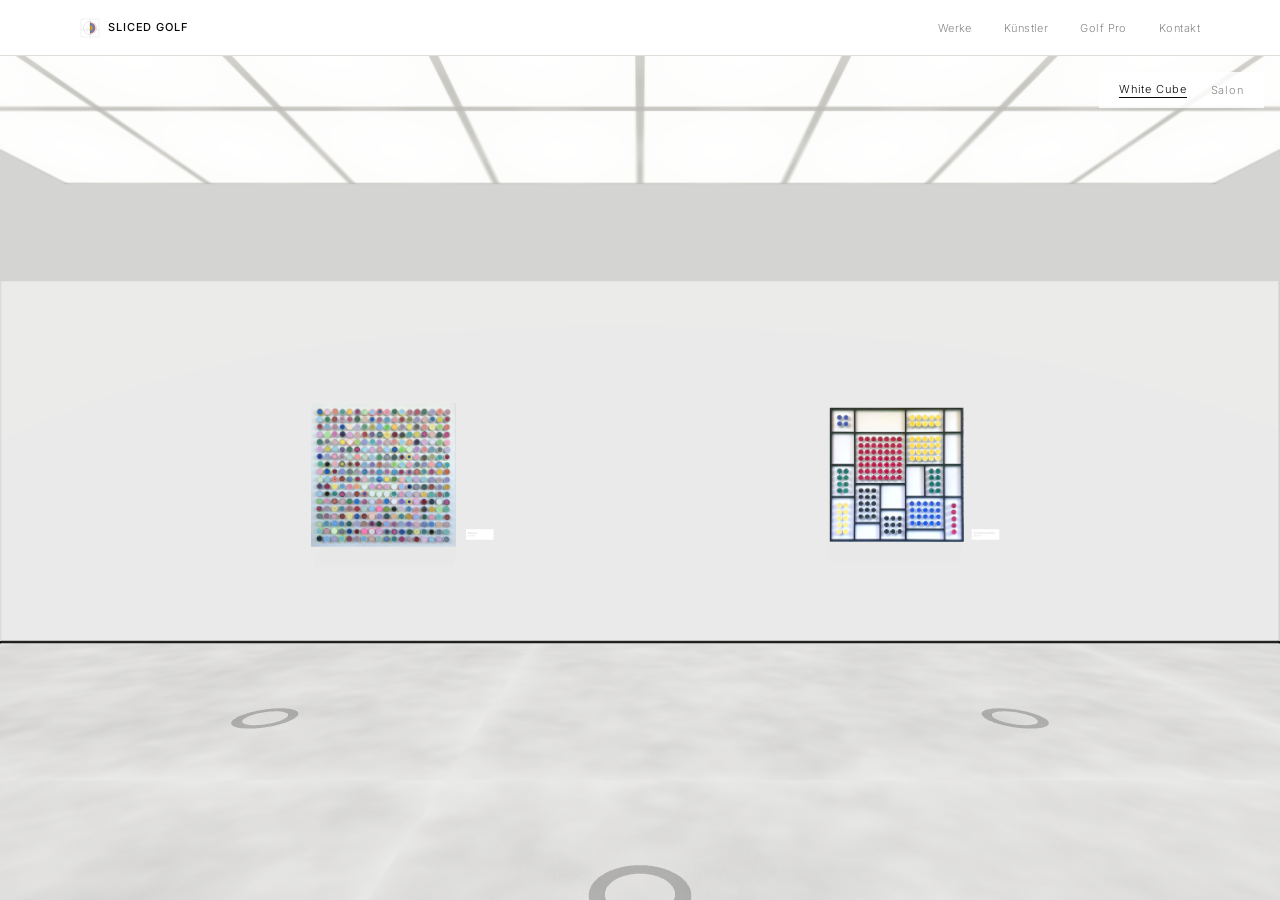
==== galerie-3d/index.html @ e8e05ad5 "Add virtuelle 3D-Galerie mit zwei Umgebungen Street-View-Navigation (Ziehen zum Umsehen, Bodenpunkte" ====
<!DOCTYPE html>
<html lang="de">
<head>
  <meta charset="UTF-8">
  <meta name="viewport" content="width=device-width, initial-scale=1.0">
  <title>3D-Galerie — Sliced Golf</title>
  <meta name="description" content="Die virtuelle Galerie von Sliced Golf. Bewegen Sie sich durch den Raum und betrachten Sie die Werke von Ralf Lehmann — wie in einer Ausstellung.">
  <meta property="og:title" content="3D-Galerie — Sliced Golf">
  <meta property="og:description" content="Die virtuelle Galerie von Sliced Golf. Bewegen Sie sich durch den Raum und betrachten Sie die Werke von Ralf Lehmann — wie in einer Ausstellung.">
  <meta property="og:image" content="https://slicedgolf.ch/og-image.jpg">
  <meta property="og:type" content="website">
  <meta property="og:url" content="https://slicedgolf.ch/galerie-3d/">
  <link rel="canonical" href="https://slicedgolf.ch/galerie-3d/">
  <link rel="icon" type="image/svg+xml" href="/favicon.svg">
  <link rel="preconnect" href="https://fonts.googleapis.com">
  <link rel="preconnect" href="https://fonts.gstatic.com" crossorigin>
  <link href="https://fonts.googleapis.com/css2?family=Cormorant+Garamond:ital,wght@0,300;0,400;1,300;1,400&family=Inter:wght@300;400;500&display=swap" rel="stylesheet">
  <link rel="stylesheet" href="/css/style.css">
  <script src="/js/main.js" defer></script>
</head>
<body>
  <header class="site-header">
    <nav class="site-nav">
      <a href="/" class="nav-logo" aria-label="Sliced Golf — Startseite">
        <svg xmlns="http://www.w3.org/2000/svg" viewBox="0 0 320 320" aria-hidden="true" focusable="false">
        <defs>
          <clipPath id="sg-clip"><path d="M160,56c-57.4,0-104,46.6-104,104s46.6,104,104,104V56Z"/></clipPath>
        </defs>
        <circle fill="#d0686f" cx="160" cy="160" r="88.1"/>
        <circle fill="#687ebc" cx="160" cy="160" r="76"/>
        <rect fill="none" stroke="#030402" stroke-miterlimit="10" x="16" y="16" width="288" height="288" rx="6" ry="6"/>
        <circle fill="#cb9e23" cx="160" cy="160" r="44.8"/>
        <circle fill="none" stroke="#030402" stroke-miterlimit="10" cx="160" cy="160" r="104"/>
        <line fill="none" stroke="#030402" stroke-miterlimit="10" x1="160" y1="56" x2="160" y2="264"/>
        <path fill="none" stroke="#030402" stroke-miterlimit="10" d="M160,56c57.4,0,104,46.6,104,104s-46.6,104-104,104"/>
        <g>
          <path fill="#fff" d="M160,56c-57.4,0-104,46.6-104,104s46.6,104,104,104V56Z"/>
          <g clip-path="url(#sg-clip)">
            <rect fill="#fff" stroke="#030402" stroke-miterlimit="10" x="128" y="108" width="10" height="10" rx="5"/>
            <rect fill="#fff" stroke="#030402" stroke-miterlimit="10" x="144" y="120" width="10" height="10" rx="5"/>
            <rect fill="#fff" stroke="#030402" stroke-miterlimit="10" x="112" y="132" width="10" height="10" rx="5"/>
            <rect fill="#fff" stroke="#030402" stroke-miterlimit="10" x="100" y="168" width="10" height="10" rx="5"/>
            <rect fill="#fff" stroke="#030402" stroke-miterlimit="10" x="124" y="168" width="10" height="10" rx="5"/>
            <rect fill="#fff" stroke="#030402" stroke-miterlimit="10" x="144" y="160" width="10" height="10" rx="5"/>
            <rect fill="#fff" stroke="#030402" stroke-miterlimit="10" x="116" y="204" width="10" height="10" rx="5"/>
            <rect fill="#fff" stroke="#030402" stroke-miterlimit="10" x="140" y="196" width="10" height="10" rx="5"/>
            <rect fill="#fff" stroke="#030402" stroke-miterlimit="10" x="104" y="188" width="10" height="10" rx="5"/>
          </g>
          <path fill="none" stroke="#030402" stroke-miterlimit="10" d="M160,56c-57.4,0-104,46.6-104,104s46.6,104,104,104V56Z"/>
        </g>
        <line fill="none" stroke="#030402" stroke-miterlimit="10" x1="16" y1="188" x2="304" y2="188"/>
        <line fill="none" stroke="#030402" stroke-miterlimit="10" x1="160" y1="16" x2="160" y2="304"/>
      </svg>
        <span class="nav-wordmark">SLICED GOLF</span>
      </a>
      <ul class="nav-links">
        <li><a href="/werke/">Werke</a></li>
        <li><a href="/kuenstler/">Künstler</a></li>
        <li><a href="/golf-pro/">Golf Pro</a></li>
        <li><a href="/kontakt/">Kontakt</a></li>
      </ul>
      <button class="nav-burger" aria-label="Navigation öffnen" aria-expanded="false">
        <span></span><span></span>
      </button>
    </nav>
  </header>
  <div class="nav-overlay" aria-hidden="true" role="dialog" aria-label="Navigation">
    <button class="nav-overlay-close" aria-label="Navigation schliessen">✕</button>
    <ul class="nav-overlay-links">
      <li><a href="/werke/">Werke</a></li>
      <li><a href="/kuenstler/">Künstler</a></li>
      <li><a href="/golf-pro/">Golf Pro</a></li>
      <li><a href="/kontakt/">Kontakt</a></li>
    </ul>
  </div>
  <main class="g3d-main">
    <div id="galerie3d" class="g3d-stage" aria-label="Virtuelle 3D-Galerie">
      <noscript>
        <p class="g3d-noscript">Die virtuelle Galerie benötigt JavaScript.
        <a href="/werke/">Zu den Werken</a></p>
      </noscript>
    </div>
    <div id="g3d-loading" class="g3d-loading" aria-hidden="true">
      <span class="section-label">Galerie wird geladen</span>
    </div>
    <p id="g3d-hint" class="g3d-hint">Ziehen zum Umsehen · Punkte auf dem Boden führen durch die Galerie · Werke anklicken</p>
    <div class="g3d-themes" role="group" aria-label="Umgebung wählen">
      <button class="filter-btn is-active" data-theme="white-cube">White Cube</button>
      <button class="filter-btn" data-theme="salon">Salon</button>
    </div>
    <aside id="g3d-info" class="g3d-info" aria-live="polite">
      <button id="g3d-info-close" class="g3d-info-close" aria-label="Schliessen">✕</button>
      <h2 id="g3d-info-title" class="g3d-info-title"></h2>
      <p id="g3d-info-meta" class="g3d-info-meta"></p>
      <a id="g3d-info-link" class="text-link" href="/werke/">
        Werk ansehen <span aria-hidden="true">→</span>
      </a>
    </aside>
  </main>
  <script type="importmap">
  { "imports": { "three": "/js/vendor/three.module.min.js" } }
  </script>
  <script type="module" src="/js/galerie-3d.js"></script>
</body>
</html>
---- css/style.css ----
/* ══════════════════════════════════════════════════════════
   SLICED GOLF — slicedgolf.ch
   Implementiert nach SLICEDGOLF_Claude-Design-Brief_v1.md
   und CI/CD Styleguide v1.1. Interface monochrom — die Kunst
   ist die einzige Farbquelle.
   ══════════════════════════════════════════════════════════ */

:root {
  /* ── Farben ─────────────────────────────────────── */
  --color-depth:       #0A0A0A;
  --color-dark:        #1A1A1A;
  --color-board:       #111111;
  --color-slate:       #333333;
  --color-caption:     #888888;
  --color-label:       #BBBBBB;
  --color-line:        #E0DDD8;
  --color-wall:        #F5F4F2;
  --color-white:       #FFFFFF;

  /* ── Schriften ───────────────────────────────────── */
  --font-identity:     'Cormorant Garamond', Georgia, serif;
  --font-functional:   'Inter', -apple-system, BlinkMacSystemFont,
                       'Helvetica Neue', sans-serif;

  /* ── Typografische Abstufung ─────────────────────── */
  --text-display:      clamp(48px, 6vw, 80px);
  --text-title:        clamp(24px, 3.5vw, 40px);
  --text-artist:       clamp(20px, 2.5vw, 28px);
  --text-label:        10px;
  --text-nav:          11px;
  --text-body:         14px;
  --text-artwork:      clamp(11px, 1.2vw, 13px);
  --text-caption:      10px;

  /* ── Abstände ────────────────────────────────────── */
  --space-micro:       4px;
  --space-xs:          8px;
  --space-sm:          16px;
  --space-md:          24px;
  --space-lg:          32px;
  --space-xl:          48px;
  --space-2xl:         64px;
  --space-3xl:         96px;
  --space-4xl:         128px;

  /* ── Übergänge ───────────────────────────────────── */
  --transition-fast:   150ms ease;
  --transition-mid:    300ms ease;
  --transition-slow:   500ms ease;
  --transition-reveal: 400ms cubic-bezier(0.25, 0.46, 0.45, 0.94);

  /* ── Grid ────────────────────────────────────────── */
  --grid-outer:        80px;
  --grid-outer-tab:    40px;
  --grid-outer-mob:    20px;
  --grid-gutter:       24px;
  --content-max:       1440px;
  --text-max:          680px;
  --statement-max:     480px;
}

/* ── Basis ─────────────────────────────────────────── */

*, *::before, *::after {
  box-sizing: border-box;
  margin: 0;
  padding: 0;
}

html {
  font-size: 16px;
  -webkit-font-smoothing: antialiased;
  -moz-osx-font-smoothing: grayscale;
  text-rendering: optimizeLegibility;
}

body {
  background-color: var(--color-white);
  color: var(--color-depth);
  font-family: var(--font-functional);
  font-weight: 400;
  font-size: var(--text-body);
  line-height: 1.75;
}

img {
  display: block;
  width: 100%;
  height: auto;
  object-fit: cover;
}

a {
  color: inherit;
  text-decoration: none;
}

:focus-visible {
  outline: 1.5px solid var(--color-depth);
  outline-offset: 3px;
}
:focus:not(:focus-visible) {
  outline: none;
}

/* ── B.1 Navigation ────────────────────────────────── */

.site-header {
  position: sticky;
  top: 0;
  z-index: 100;
  background: var(--color-white);
  border-bottom: 0.5px solid var(--color-line);
  height: 56px;
}

.site-nav {
  display: flex;
  align-items: center;
  justify-content: space-between;
  height: 100%;
  max-width: var(--content-max);
  margin: 0 auto;
  padding: 0 var(--grid-outer);
}

.nav-logo {
  display: flex;
  align-items: center;
  gap: var(--space-xs);
}

.nav-logo svg {
  height: 20px;
  width: auto;
}

.nav-wordmark {
  font-family: var(--font-functional);
  font-weight: 500;
  font-size: var(--text-nav);
  letter-spacing: 0.08em;
  color: var(--color-depth);
}

.nav-links {
  display: flex;
  gap: var(--space-lg);
  list-style: none;
}

.nav-links a {
  font-family: var(--font-functional);
  font-weight: 300;
  font-size: var(--text-nav);
  letter-spacing: 0.04em;
  color: var(--color-caption);
  transition: color var(--transition-fast);
  position: relative;
}

.nav-links a:hover {
  color: var(--color-depth);
}

.nav-links a[aria-current="page"] {
  color: var(--color-depth);
}
.nav-links a[aria-current="page"]::after {
  content: '';
  position: absolute;
  bottom: -2px;
  left: 0;
  right: 0;
  height: 1px;
  background: var(--color-depth);
}

.nav-burger {
  display: none;
  flex-direction: column;
  gap: 5px;
  background: none;
  border: none;
  cursor: pointer;
  padding: var(--space-xs);
}
.nav-burger span {
  display: block;
  width: 22px;
  height: 1px;
  background: var(--color-depth);
  transition: transform var(--transition-mid),
              opacity var(--transition-mid);
}

@media (max-width: 767px) {
  .site-nav {
    padding: 0 var(--grid-outer-mob);
    height: 48px;
  }
  .site-header {
    height: 48px;
  }
  .nav-links {
    display: none;
  }
  .nav-burger {
    display: flex;
  }
}

/* Mobile Overlay — Wandweiss, KEIN Schwarz */
.nav-overlay {
  position: fixed;
  inset: 0;
  z-index: 200;
  background: var(--color-wall);
  display: flex;
  flex-direction: column;
  align-items: center;
  justify-content: center;
  opacity: 0;
  pointer-events: none;
  transition: opacity var(--transition-mid);
}
.nav-overlay.is-open {
  opacity: 1;
  pointer-events: all;
}

.nav-overlay-close {
  position: absolute;
  top: var(--space-lg);
  right: var(--grid-outer-mob);
  font-family: var(--font-functional);
  font-weight: 300;
  font-size: 20px;
  color: var(--color-depth);
  background: none;
  border: none;
  cursor: pointer;
  line-height: 1;
}

.nav-overlay-links {
  list-style: none;
  text-align: center;
  display: flex;
  flex-direction: column;
  gap: var(--space-lg);
}

/* Inter, nicht Cormorant Garamond — das Interface flüstert auch hier */
.nav-overlay-links a {
  font-family: var(--font-functional);
  font-weight: 500;
  font-size: 18px;
  letter-spacing: 0.08em;
  text-transform: uppercase;
  color: var(--color-depth);
  transition: color var(--transition-fast);
}
.nav-overlay-links a:hover {
  color: var(--color-caption);
}

/* ── B.2 Footer ────────────────────────────────────── */

.site-footer {
  border-top: 0.5px solid var(--color-line);
  padding: var(--space-3xl) var(--grid-outer) var(--space-xl);
  margin-top: var(--space-4xl);
}

.footer-inner {
  display: grid;
  grid-template-columns: 1fr 1fr 1fr;
  gap: var(--space-lg);
  max-width: var(--content-max);
  margin: 0 auto var(--space-2xl);
}

.footer-logo {
  font-family: var(--font-functional);
  font-weight: 500;
  font-size: 11px;
  letter-spacing: 0.08em;
  color: var(--color-depth);
  display: block;
  margin-bottom: var(--space-xs);
}

.footer-tagline {
  font-family: var(--font-functional);
  font-size: var(--text-caption);
  color: var(--color-caption);
  letter-spacing: 0.06em;
}

.footer-nav {
  display: flex;
  flex-direction: column;
  gap: var(--space-xs);
}

.footer-nav a,
.footer-contact a {
  font-family: var(--font-functional);
  font-weight: 300;
  font-size: 11px;
  letter-spacing: 0.04em;
  color: var(--color-caption);
  transition: color var(--transition-fast);
}

.footer-nav a:hover,
.footer-contact a:hover {
  color: var(--color-depth);
}

.footer-contact {
  display: flex;
  flex-direction: column;
  gap: var(--space-xs);
}

.footer-bottom {
  max-width: var(--content-max);
  margin: 0 auto;
  display: flex;
  justify-content: space-between;
  border-top: 0.5px solid var(--color-line);
  padding-top: var(--space-md);
  font-size: var(--text-caption);
  color: var(--color-label);
  font-family: var(--font-functional);
  font-weight: 300;
}

@media (max-width: 767px) {
  .site-footer {
    padding: var(--space-2xl) var(--grid-outer-mob) var(--space-xl);
  }
  .footer-inner {
    grid-template-columns: 1fr;
    gap: var(--space-xl);
  }
}

/* ── B.3 Ghost Button ──────────────────────────────── */

.btn-ghost {
  display: inline-block;
  padding: 11px 32px;
  border: 1px solid var(--color-depth);
  background: transparent;
  color: var(--color-depth);
  font-family: var(--font-functional);
  font-size: 11px;
  font-weight: 500;
  letter-spacing: 0.08em;
  text-transform: uppercase;
  border-radius: 0;
  cursor: pointer;
  transition: background var(--transition-mid),
              color var(--transition-mid);
}
.btn-ghost:hover {
  background: var(--color-depth);
  color: var(--color-white);
}

.btn-ghost--light {
  border-color: rgba(255,255,255,0.6);
  color: var(--color-white);
}
.btn-ghost--light:hover {
  background: rgba(255,255,255,0.08);
}

/* ── B.4 Abschnitt-Label ───────────────────────────── */

.section-label {
  font-family: var(--font-functional);
  font-weight: 500;
  font-size: var(--text-label);
  letter-spacing: 0.22em;
  text-transform: uppercase;
  color: var(--color-label);
  display: block;
  margin-bottom: var(--space-md);
}

/* ── B.5 Textlink mit Pfeil ────────────────────────── */

.text-link {
  font-family: var(--font-functional);
  font-weight: 400;
  font-size: var(--text-body);
  color: var(--color-depth);
  display: inline-flex;
  align-items: center;
  gap: 6px;
  transition: gap var(--transition-fast),
              color var(--transition-fast);
}
.text-link:hover {
  gap: 10px;
}

.text-link--secondary {
  font-weight: 300;
  color: var(--color-caption);
}
.text-link--secondary:hover {
  color: var(--color-depth);
}

/* ── C.2 Hero ──────────────────────────────────────── */

.hero {
  background: var(--color-white);
  padding: var(--space-3xl) var(--grid-outer);
}

.hero-stage {
  max-width: var(--content-max);
  margin: 0 auto;
  display: flex;
  justify-content: center;
}

.hero-artwork {
  position: relative;
  max-width: min(900px, 100%);
  max-height: 80vh;
  width: 100%;
}

.hero-artwork img {
  width: 100%;
  height: 100%;
  max-height: 80vh;
  object-fit: contain; /* contain — NICHT cover. Das Verhältnis bleibt erhalten. */
  object-position: center;
}

.hero-caption {
  position: absolute;
  bottom: var(--space-md);
  left: var(--space-md);
  display: flex;
  flex-direction: column;
  gap: 4px;
}

.hero-caption-title {
  font-family: var(--font-identity);
  font-style: italic;
  font-weight: 300;
  font-size: 19px;
  color: rgba(255, 255, 255, 0.88);
  line-height: 1.2;
}

.hero-caption-meta {
  font-family: var(--font-functional);
  font-weight: 300;
  font-size: var(--text-caption);
  letter-spacing: 0.14em;
  text-transform: uppercase;
  color: rgba(255, 255, 255, 0.32);
}

@media (max-width: 767px) {
  .hero {
    padding: var(--space-xl) var(--grid-outer-mob);
  }
  .hero-caption-title {
    font-size: 15px;
  }
}

/* ── C.3 Artist Statement ──────────────────────────── */

.statement {
  padding: var(--space-4xl) var(--grid-outer);
  border-top: 0.5px solid var(--color-line);
}

.statement-inner {
  max-width: var(--statement-max);
  margin: 0 auto;
}

.statement-tagline {
  font-family: var(--font-identity);
  font-style: italic;
  font-weight: 300;
  font-size: var(--text-title);
  line-height: 1.2;
  color: var(--color-depth);
  margin-bottom: var(--space-lg);
}

.statement-body {
  font-family: var(--font-functional);
  font-weight: 400;
  font-size: var(--text-body);
  line-height: 1.75;
  color: var(--color-slate);
  max-width: var(--text-max);
  margin-bottom: var(--space-lg);
}

@media (max-width: 767px) {
  .statement {
    padding: var(--space-2xl) var(--grid-outer-mob);
  }
}

/* ── C.4 Kuratierte Werk-Vorschau ──────────────────── */

.preview {
  padding: var(--space-4xl) var(--grid-outer);
  border-top: 0.5px solid var(--color-line);
}

.preview-inner {
  max-width: var(--content-max);
  margin: 0 auto;
}

.preview-grid {
  display: grid;
  grid-template-columns: 2fr 1fr;
  grid-template-rows: auto auto;
  gap: var(--space-md);
  margin-bottom: var(--space-2xl);
}

.preview-item--large {
  grid-row: 1 / 3;
}

.preview-item--small  { grid-row: 1; }
.preview-item--medium { grid-row: 2; }

.preview-link {
  display: block;
}

.preview-img-wrap {
  overflow: hidden;
  background: var(--color-wall);
  margin-bottom: var(--space-sm);
}

.preview-img-wrap img {
  width: 100%;
  aspect-ratio: 4 / 3;
  object-fit: cover;
  transition: transform var(--transition-slow);
}

.preview-item--large .preview-img-wrap img {
  height: 100%;
  aspect-ratio: auto;
}

.preview-item--large .preview-img-wrap {
  height: calc(100% - 44px);
}

.preview-link:hover .preview-img-wrap img {
  transform: scale(1.02);
}

.preview-title {
  font-family: var(--font-identity);
  font-style: italic;
  font-weight: 300;
  font-size: var(--text-artwork);
  color: var(--color-depth);
  margin-bottom: var(--space-micro);
}

.preview-meta {
  font-family: var(--font-functional);
  font-weight: 300;
  font-size: var(--text-caption);
  letter-spacing: 0.08em;
  color: var(--color-caption);
}

.preview-cta {
  margin-top: var(--space-xl);
}

@media (max-width: 767px) {
  .preview {
    padding: var(--space-2xl) var(--grid-outer-mob);
  }
  .preview-grid {
    grid-template-columns: 1fr;
    grid-template-rows: auto;
  }
  .preview-item--large { grid-row: auto; }
  .preview-item--large .preview-img-wrap {
    height: auto;
  }
  .preview-item--large .preview-img-wrap img {
    aspect-ratio: 4 / 3;
  }
}

/* ── D.2 Galerie: Filter ───────────────────────────── */

.gallery-filters {
  padding: var(--space-xl) var(--grid-outer) var(--space-lg);
  border-bottom: 0.5px solid var(--color-line);
}

.filters-inner {
  max-width: var(--content-max);
  margin: 0 auto;
  display: flex;
  gap: var(--space-md);
}

.filter-btn {
  font-family: var(--font-functional);
  font-weight: 300;
  font-size: 11px;
  letter-spacing: 0.08em;
  color: var(--color-caption);
  background: none;
  border: none;
  cursor: pointer;
  padding: 0;
  transition: color var(--transition-fast);
}

.filter-btn.is-active,
.filter-btn:hover {
  color: var(--color-depth);
}

.filter-btn.is-active {
  border-bottom: 1px solid var(--color-depth);
  padding-bottom: 1px;
}

@media (max-width: 767px) {
  .gallery-filters {
    padding: var(--space-lg) var(--grid-outer-mob) var(--space-sm);
  }
}

/* ── D.3 Galerie-Grid (asymmetrisches 6er-Modul) ───── */

.gallery-grid {
  display: grid;
  grid-template-columns: repeat(6, 1fr);
  gap: var(--space-md);
  max-width: var(--content-max);
  margin: var(--space-2xl) auto;
  padding: 0 var(--grid-outer);
}

.artwork-card:nth-child(6n + 1) { grid-column: span 4; }
.artwork-card:nth-child(6n + 2) { grid-column: span 2; }
.artwork-card:nth-child(6n + 3) { grid-column: span 2; }
.artwork-card:nth-child(6n + 4) { grid-column: span 4; }
.artwork-card:nth-child(6n + 5) { grid-column: span 3; }
.artwork-card:nth-child(6n + 6) { grid-column: span 3; }

.artwork-card-link {
  display: block;
}

.artwork-card-visual {
  position: relative;
  overflow: hidden;
  background: var(--color-wall);
  aspect-ratio: 4 / 3;
}

.artwork-card-visual img {
  width: 100%;
  height: 100%;
  object-fit: cover;
  transition: transform 600ms cubic-bezier(0.25, 0.46, 0.45, 0.94);
}

/* ── D.4 Hover-Enthüllung ──────────────────────────── */

.artwork-card-info {
  position: absolute;
  bottom: 0;
  left: 0;
  right: 0;
  padding: var(--space-md);
  background: linear-gradient(
    to top,
    rgba(0, 0, 0, 0.60) 0%,
    rgba(0, 0, 0, 0) 100%
  );
  opacity: 0;
  transform: translateY(6px);
  transition: opacity var(--transition-reveal),
              transform var(--transition-reveal);
}

@media (hover: hover) {
  .artwork-card-link:hover .artwork-card-visual img {
    transform: scale(1.025);
  }
  .artwork-card-link:hover .artwork-card-info {
    opacity: 1;
    transform: translateY(0);
  }
}

.artwork-card-title {
  font-family: var(--font-identity);
  font-style: italic;
  font-weight: 300;
  font-size: 14px;
  color: rgba(255, 255, 255, 0.92);
  margin-bottom: var(--space-micro);
  line-height: 1.3;
}

.artwork-card-meta {
  font-family: var(--font-functional);
  font-weight: 300;
  font-size: var(--text-caption);
  letter-spacing: 0.10em;
  text-transform: uppercase;
  color: rgba(255, 255, 255, 0.40);
}

.artwork-card[data-status="verfuegbar"] .artwork-status {
  color: rgba(255, 255, 255, 0.70);
}
.artwork-card[data-status="vergeben"] .artwork-status {
  color: rgba(255, 255, 255, 0.28);
  text-decoration: line-through;
  text-decoration-color: rgba(255, 255, 255, 0.20);
}

/* Touch-Fallback: Info permanent sichtbar, stark zurückgenommen */
@media (hover: none) {
  .artwork-card-info {
    opacity: 1;
    transform: translateY(0);
    background: linear-gradient(
      to top,
      rgba(0, 0, 0, 0.45) 0%,
      rgba(0, 0, 0, 0) 80%
    );
    padding: var(--space-sm) var(--space-sm);
  }
  .artwork-card-title {
    font-size: 12px;
    color: rgba(255, 255, 255, 0.80);
  }
  .artwork-card-meta {
    color: rgba(255, 255, 255, 0.35);
    font-size: 9px;
  }
  .artwork-card-visual img {
    transition: none;
  }
}

/* ── D.7 Vergeben-Status ───────────────────────────── */

.artwork-card[data-status="vergeben"] .artwork-card-visual {
  filter: brightness(0.85);
}

/* ── D.5 Galerie-Grid responsive ───────────────────── */

@media (min-width: 768px) and (max-width: 1279px) {
  .gallery-grid {
    grid-template-columns: repeat(4, 1fr);
    padding: 0 var(--grid-outer-tab);
  }
  .artwork-card:nth-child(6n + 1) { grid-column: span 3; }
  .artwork-card:nth-child(6n + 2) { grid-column: span 1; }
  .artwork-card:nth-child(6n + 3) { grid-column: span 1; }
  .artwork-card:nth-child(6n + 4) { grid-column: span 3; }
  .artwork-card:nth-child(6n + 5) { grid-column: span 2; }
  .artwork-card:nth-child(6n + 6) { grid-column: span 2; }
}

@media (max-width: 767px) {
  .gallery-grid {
    grid-template-columns: 1fr 1fr;
    gap: var(--space-xs);
    padding: 0 var(--grid-outer-mob);
    margin-top: var(--space-xl);
  }
  .artwork-card { grid-column: span 1 !important; }
}

/* ── E.2 Einzelwerk: Zone 1 — Die Totale ───────────── */

.detail-totale {
  background: var(--color-board);
  padding: var(--space-4xl) var(--grid-outer);
  min-height: 80vh;
  display: flex;
  align-items: center;
}

.totale-inner {
  max-width: var(--content-max);
  margin: 0 auto;
  width: 100%;
  display: flex;
  justify-content: center;
}

.totale-inner figure {
  max-width: min(900px, 100%);
}

.totale-inner img {
  max-height: 75vh;
  width: auto;
  max-width: 100%;
  margin: 0 auto;
  object-fit: contain;
}

@media (max-width: 767px) {
  .detail-totale {
    padding: var(--space-2xl) var(--grid-outer-mob);
    min-height: 60vh;
  }
}

/* ── E.3 Zone 2 — Die Dialog-Zone ──────────────────── */

.detail-dialog {
  padding: var(--space-4xl) var(--grid-outer);
  background: var(--color-white);
}

.dialog-inner {
  max-width: var(--content-max);
  margin: 0 auto;
  display: grid;
  grid-template-columns: 1fr 1fr;
  gap: var(--space-3xl);
  align-items: start;
}

.dialog-image {
  position: sticky;
  top: calc(56px + var(--space-2xl));
}

.dialog-image img {
  width: 100%;
  object-fit: contain;
}

.dialog-title {
  font-family: var(--font-identity);
  font-style: italic;
  font-weight: 300;
  font-size: var(--text-artist);
  color: var(--color-depth);
  margin-bottom: var(--space-xl);
  line-height: 1.2;
}

.dialog-data {
  border-top: 0.5px solid var(--color-line);
  margin-bottom: var(--space-xl);
}

.dialog-data-row {
  display: grid;
  grid-template-columns: 120px 1fr;
  gap: var(--space-sm);
  padding: var(--space-sm) 0;
  border-bottom: 0.5px solid var(--color-line);
}

.dialog-data-row dt {
  font-family: var(--font-functional);
  font-weight: 300;
  font-size: 11px;
  letter-spacing: 0.06em;
  color: var(--color-caption);
}

.dialog-data-row dd {
  font-family: var(--font-functional);
  font-weight: 400;
  font-size: var(--text-body);
  color: var(--color-depth);
}

.status-badge[data-status="verfuegbar"] {
  color: var(--color-depth);
}
.status-badge[data-status="vergeben"] {
  color: var(--color-caption);
  font-style: italic;
}

.dialog-description {
  font-family: var(--font-functional);
  font-size: var(--text-body);
  line-height: 1.75;
  color: var(--color-slate);
  max-width: 480px;
  margin-bottom: var(--space-2xl);
}

.dialog-cta-intro {
  font-family: var(--font-identity);
  font-style: italic;
  font-weight: 300;
  font-size: 15px;
  color: var(--color-slate);
  line-height: 1.6;
  margin-bottom: var(--space-xl);
  max-width: 380px;
}

/* ── Formulare (Anfrage & Kontakt) ─────────────────── */

.inquiry-form,
.contact-form {
  display: flex;
  flex-direction: column;
  gap: var(--space-md);
}

.contact-form {
  gap: var(--space-lg);
}

.form-group {
  display: flex;
  flex-direction: column;
  gap: var(--space-xs);
}

.form-group label {
  font-family: var(--font-functional);
  font-weight: 500;
  font-size: var(--text-label);
  letter-spacing: 0.14em;
  text-transform: uppercase;
  color: var(--color-label);
}

.form-group input,
.form-group textarea {
  font-family: var(--font-functional);
  font-size: var(--text-body);
  font-weight: 400;
  color: var(--color-depth);
  background: transparent;
  border: none;
  border-bottom: 0.5px solid var(--color-line);
  padding: var(--space-xs) 0;
  outline: none;
  transition: border-color var(--transition-fast);
  resize: none;
  border-radius: 0;
}

.form-group input:focus,
.form-group textarea:focus {
  border-color: var(--color-depth);
}

.form-group select {
  font-family: var(--font-functional);
  font-size: var(--text-body);
  color: var(--color-depth);
  background: transparent;
  border: none;
  border-bottom: 0.5px solid var(--color-line);
  padding: var(--space-xs) 0;
  outline: none;
  appearance: none;
  cursor: pointer;
  transition: border-color var(--transition-fast);
  border-radius: 0;
}
.form-group select:focus {
  border-color: var(--color-depth);
}

/* Honeypot — für Menschen unsichtbar */
.form-hp {
  position: absolute;
  left: -9999px;
  width: 1px;
  height: 1px;
  overflow: hidden;
}

.inquiry-form .btn-ghost,
.contact-form .btn-ghost {
  align-self: flex-start;
}

@media (max-width: 1023px) {
  .dialog-inner {
    grid-template-columns: 1fr;
    gap: var(--space-2xl);
  }
  .dialog-image {
    position: static;
  }
}
@media (max-width: 767px) {
  .detail-dialog {
    padding: var(--space-2xl) var(--grid-outer-mob);
  }
}

/* ── E.4 Zone 3 — Die Materialität ─────────────────── */

.detail-material {
  padding: var(--space-3xl) var(--grid-outer);
  background: var(--color-wall);
}

.material-inner {
  max-width: var(--content-max);
  margin: 0 auto;
}

.material-grid {
  display: grid;
  grid-template-columns: repeat(3, 1fr);
  gap: var(--space-sm);
}

.material-item img {
  aspect-ratio: 1 / 1;
  object-fit: cover;
  height: auto;
}

@media (max-width: 767px) {
  .detail-material { padding: var(--space-2xl) var(--grid-outer-mob); }
  .material-grid { grid-template-columns: 1fr; gap: var(--space-xs); }
}

/* ── E.5 Zone 4 — Der Kontext ──────────────────────── */

.detail-context {
  padding: var(--space-3xl) var(--grid-outer);
  background: var(--color-white);
}

.context-inner {
  max-width: var(--content-max);
  margin: 0 auto;
}

.context-figure img {
  width: 100%;
  max-height: 75vh;
  object-fit: cover;
  object-position: center;
}

.context-caption {
  font-family: var(--font-functional);
  font-weight: 300;
  font-size: var(--text-caption);
  color: var(--color-caption);
  letter-spacing: 0.08em;
  margin-top: var(--space-sm);
}

@media (max-width: 767px) {
  .detail-context { padding: var(--space-2xl) var(--grid-outer-mob); }
}

/* ── E.6 Zone 6 — Weitere Werke ────────────────────── */

.detail-more {
  padding: var(--space-3xl) var(--grid-outer);
  border-top: 0.5px solid var(--color-line);
}

.more-inner {
  max-width: var(--content-max);
  margin: 0 auto;
}

.more-grid {
  display: grid;
  grid-template-columns: repeat(3, 1fr);
  gap: var(--space-md);
  margin-bottom: var(--space-xl);
}

.more-grid .artwork-card {
  grid-column: auto !important;
}

@media (max-width: 767px) {
  .detail-more { padding: var(--space-2xl) var(--grid-outer-mob); }
  .more-grid { grid-template-columns: 1fr; }
}

/* ── F Künstler ────────────────────────────────────── */

.artist-portrait {
  background: var(--color-wall);
  padding: 0;
}
.portrait-figure img {
  width: 100%;
  max-height: 80vh;
  object-fit: cover;
  object-position: center top;
}

.artist-bio {
  padding: var(--space-4xl) var(--grid-outer);
}
.bio-inner {
  max-width: 600px;
  margin: 0 auto;
}
.bio-name {
  font-family: var(--font-identity);
  font-style: italic;
  font-weight: 300;
  font-size: var(--text-title);
  color: var(--color-depth);
  margin-bottom: var(--space-xl);
  line-height: 1.2;
}
.bio-text p {
  font-family: var(--font-functional);
  font-size: var(--text-body);
  line-height: 1.75;
  color: var(--color-slate);
  margin-bottom: var(--space-md);
}
.bio-divider {
  border: none;
  border-top: 0.5px solid var(--color-line);
  margin: var(--space-2xl) 0;
}

.credentials {
  display: flex;
  flex-direction: column;
  gap: var(--space-sm);
  margin-bottom: var(--space-2xl);
}
.credentials > div {
  display: grid;
  grid-template-columns: 160px 1fr;
  gap: var(--space-sm);
  padding-bottom: var(--space-sm);
  border-bottom: 0.5px solid var(--color-line);
}
.credentials dt {
  font-family: var(--font-functional);
  font-weight: 300;
  font-size: 11px;
  color: var(--color-caption);
}
.credentials dd {
  font-family: var(--font-functional);
  font-size: var(--text-body);
  color: var(--color-depth);
}

.artist-process {
  padding: var(--space-3xl) var(--grid-outer);
  background: var(--color-wall);
}
.process-inner {
  max-width: var(--content-max);
  margin: 0 auto;
}
.process-grid {
  display: grid;
  grid-template-columns: repeat(3, 1fr);
  gap: var(--space-sm);
  max-width: var(--content-max);
  margin: 0 auto;
}
.process-grid img {
  aspect-ratio: 4 / 3;
  object-fit: cover;
  height: auto;
}

@media (max-width: 767px) {
  .artist-bio { padding: var(--space-2xl) var(--grid-outer-mob); }
  .credentials > div { grid-template-columns: 1fr; gap: var(--space-micro); }
  .process-grid { grid-template-columns: 1fr; }
  .artist-process { padding: var(--space-2xl) var(--grid-outer-mob); }
}

/* ── G Golf Pro ────────────────────────────────────── */

.golfpro-main {
  padding: var(--space-4xl) var(--grid-outer);
}

.golfpro-inner {
  max-width: var(--text-max);
  margin: 0 auto;
}

.golfpro-intro {
  font-family: var(--font-identity);
  font-style: italic;
  font-weight: 300;
  font-size: clamp(18px, 2vw, 24px);
  color: var(--color-depth);
  margin-bottom: var(--space-2xl);
  max-width: 560px;
  line-height: 1.35;
}

.golfpro-body {
  font-family: var(--font-functional);
  font-size: var(--text-body);
  line-height: 1.75;
  color: var(--color-slate);
}

.golfpro-body p {
  margin-bottom: var(--space-md);
}

.offer-grid {
  display: grid;
  grid-template-columns: repeat(auto-fit, minmax(280px, 1fr));
  gap: var(--space-md);
  margin: var(--space-2xl) 0;
}

.offer-card {
  border-top: 1px solid var(--color-line);
  padding-top: var(--space-md);
}

.offer-card-title {
  font-family: var(--font-functional);
  font-weight: 500;
  font-size: 12px;
  letter-spacing: 0.10em;
  text-transform: uppercase;
  color: var(--color-depth);
  margin-bottom: var(--space-sm);
}

.offer-card-body {
  font-family: var(--font-functional);
  font-size: var(--text-body);
  color: var(--color-slate);
  line-height: 1.65;
}

.golfpro-cta {
  margin: var(--space-2xl) 0;
}

.golfpro-note {
  margin-top: var(--space-xl);
}

@media (max-width: 767px) {
  .golfpro-main { padding: var(--space-2xl) var(--grid-outer-mob); }
}

/* ── H Kontakt ─────────────────────────────────────── */

.contact-main {
  min-height: calc(100vh - 56px);
  display: flex;
  align-items: center;
  padding: var(--space-4xl) var(--grid-outer);
}

.contact-inner {
  max-width: 480px;
  width: 100%;
  margin: 0 auto;
}

.contact-title {
  font-family: var(--font-identity);
  font-style: italic;
  font-weight: 300;
  font-size: var(--text-title);
  color: var(--color-depth);
  margin-bottom: var(--space-2xl);
  line-height: 1.2;
}

.contact-body {
  font-family: var(--font-functional);
  font-size: var(--text-body);
  line-height: 1.75;
  color: var(--color-slate);
  margin-bottom: var(--space-md);
}

@media (max-width: 767px) {
  .contact-main { padding: var(--space-2xl) var(--grid-outer-mob); }
}

/* ── 3D-Galerie ────────────────────────────────────── */

.g3d-main {
  position: relative;
  height: calc(100vh - 56px);
  height: calc(100dvh - 56px);
  overflow: hidden;
}

@media (max-width: 767px) {
  .g3d-main {
    height: calc(100vh - 48px);
    height: calc(100dvh - 48px);
  }
}

.g3d-stage,
.g3d-stage canvas {
  width: 100%;
  height: 100%;
  display: block;
}

.g3d-stage canvas {
  cursor: grab;
  touch-action: none;
}

.g3d-noscript {
  padding: var(--space-2xl) var(--grid-outer-mob);
  font-family: var(--font-functional);
  color: var(--color-slate);
}
.g3d-noscript a {
  text-decoration: underline;
}

.g3d-loading {
  position: absolute;
  inset: 0;
  display: flex;
  align-items: center;
  justify-content: center;
  background: var(--color-wall);
  transition: opacity var(--transition-slow);
}
.g3d-loading.is-done {
  opacity: 0;
  pointer-events: none;
}
.g3d-loading .section-label {
  margin-bottom: 0;
}

.g3d-hint {
  position: absolute;
  bottom: var(--space-md);
  left: 50%;
  transform: translateX(-50%);
  font-family: var(--font-functional);
  font-weight: 300;
  font-size: 11px;
  letter-spacing: 0.06em;
  color: var(--color-caption);
  background: rgba(255, 255, 255, 0.85);
  padding: 8px 20px;
  white-space: nowrap;
  max-width: calc(100vw - 40px);
  overflow: hidden;
  text-overflow: ellipsis;
  transition: opacity var(--transition-slow);
}
.g3d-hint.is-done {
  opacity: 0;
  pointer-events: none;
}

.g3d-themes {
  position: absolute;
  top: var(--space-sm);
  right: var(--space-sm);
  display: flex;
  gap: var(--space-md);
  background: rgba(255, 255, 255, 0.85);
  padding: 10px 20px;
}

.g3d-info {
  position: absolute;
  bottom: var(--space-lg);
  left: var(--space-lg);
  max-width: 320px;
  background: var(--color-white);
  border: 0.5px solid var(--color-line);
  padding: var(--space-md) var(--space-lg) var(--space-lg);
  opacity: 0;
  transform: translateY(8px);
  pointer-events: none;
  transition: opacity var(--transition-mid),
              transform var(--transition-mid);
}
.g3d-info.is-visible {
  opacity: 1;
  transform: translateY(0);
  pointer-events: all;
}

.g3d-info-close {
  position: absolute;
  top: var(--space-xs);
  right: var(--space-sm);
  font-family: var(--font-functional);
  font-weight: 300;
  font-size: 14px;
  color: var(--color-caption);
  background: none;
  border: none;
  cursor: pointer;
  line-height: 1;
  padding: 4px;
}
.g3d-info-close:hover {
  color: var(--color-depth);
}

.g3d-info-title {
  font-family: var(--font-identity);
  font-style: italic;
  font-weight: 300;
  font-size: 19px;
  color: var(--color-depth);
  line-height: 1.2;
  margin-bottom: var(--space-micro);
  padding-right: var(--space-md);
}

.g3d-info-meta {
  font-family: var(--font-functional);
  font-weight: 300;
  font-size: var(--text-caption);
  letter-spacing: 0.10em;
  color: var(--color-caption);
  margin-bottom: var(--space-sm);
}

@media (max-width: 767px) {
  .g3d-info {
    left: var(--grid-outer-mob);
    right: var(--grid-outer-mob);
    bottom: var(--grid-outer-mob);
    max-width: none;
  }
}
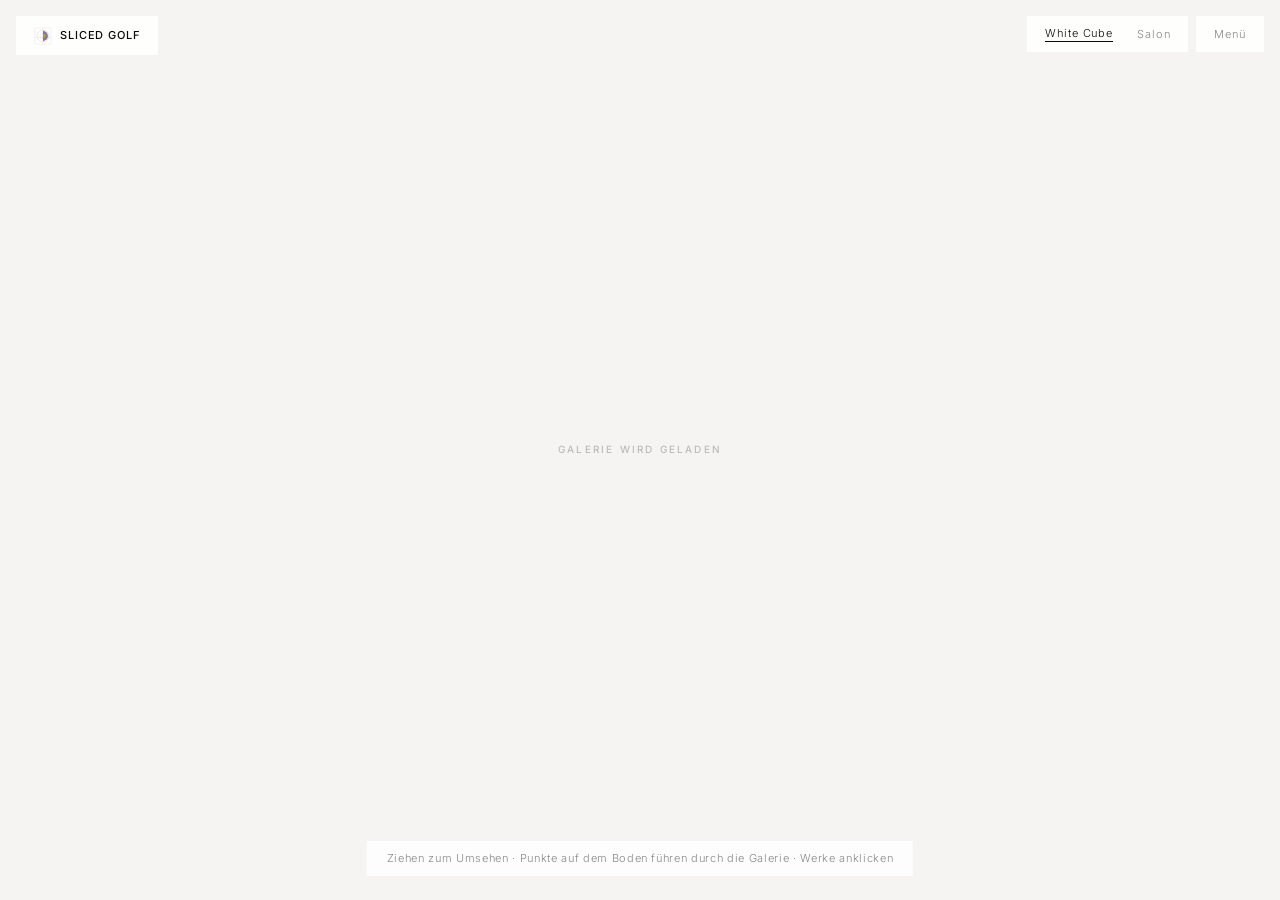
==== commit f2a47126: "Galerie ist die Website: 3D-Erlebnis als Vollbild-Startseite Kein Header-Balken — die virtuelle Gale" ====
--- a/galerie-3d/index.html
+++ b/galerie-3d/index.html
@@ -2,104 +2,12 @@
 <html lang="de">
 <head>
   <meta charset="UTF-8">
-  <meta name="viewport" content="width=device-width, initial-scale=1.0">
-  <title>3D-Galerie — Sliced Golf</title>
-  <meta name="description" content="Die virtuelle Galerie von Sliced Golf. Bewegen Sie sich durch den Raum und betrachten Sie die Werke von Ralf Lehmann — wie in einer Ausstellung.">
-  <meta property="og:title" content="3D-Galerie — Sliced Golf">
-  <meta property="og:description" content="Die virtuelle Galerie von Sliced Golf. Bewegen Sie sich durch den Raum und betrachten Sie die Werke von Ralf Lehmann — wie in einer Ausstellung.">
-  <meta property="og:image" content="https://slicedgolf.ch/og-image.jpg">
-  <meta property="og:type" content="website">
-  <meta property="og:url" content="https://slicedgolf.ch/galerie-3d/">
-  <link rel="canonical" href="https://slicedgolf.ch/galerie-3d/">
-  <link rel="icon" type="image/svg+xml" href="/favicon.svg">
-  <link rel="preconnect" href="https://fonts.googleapis.com">
-  <link rel="preconnect" href="https://fonts.gstatic.com" crossorigin>
-  <link href="https://fonts.googleapis.com/css2?family=Cormorant+Garamond:ital,wght@0,300;0,400;1,300;1,400&family=Inter:wght@300;400;500&display=swap" rel="stylesheet">
-  <link rel="stylesheet" href="/css/style.css">
-  <script src="/js/main.js" defer></script>
+  <meta http-equiv="refresh" content="0; url=/">
+  <link rel="canonical" href="https://slicedgolf.ch/">
+  <meta name="robots" content="noindex">
+  <title>Sliced Golf — Galerie</title>
 </head>
 <body>
-  <header class="site-header">
-    <nav class="site-nav">
-      <a href="/" class="nav-logo" aria-label="Sliced Golf — Startseite">
-        <svg xmlns="http://www.w3.org/2000/svg" viewBox="0 0 320 320" aria-hidden="true" focusable="false">
-        <defs>
-          <clipPath id="sg-clip"><path d="M160,56c-57.4,0-104,46.6-104,104s46.6,104,104,104V56Z"/></clipPath>
-        </defs>
-        <circle fill="#d0686f" cx="160" cy="160" r="88.1"/>
-        <circle fill="#687ebc" cx="160" cy="160" r="76"/>
-        <rect fill="none" stroke="#030402" stroke-miterlimit="10" x="16" y="16" width="288" height="288" rx="6" ry="6"/>
-        <circle fill="#cb9e23" cx="160" cy="160" r="44.8"/>
-        <circle fill="none" stroke="#030402" stroke-miterlimit="10" cx="160" cy="160" r="104"/>
-        <line fill="none" stroke="#030402" stroke-miterlimit="10" x1="160" y1="56" x2="160" y2="264"/>
-        <path fill="none" stroke="#030402" stroke-miterlimit="10" d="M160,56c57.4,0,104,46.6,104,104s-46.6,104-104,104"/>
-        <g>
-          <path fill="#fff" d="M160,56c-57.4,0-104,46.6-104,104s46.6,104,104,104V56Z"/>
-          <g clip-path="url(#sg-clip)">
-            <rect fill="#fff" stroke="#030402" stroke-miterlimit="10" x="128" y="108" width="10" height="10" rx="5"/>
-            <rect fill="#fff" stroke="#030402" stroke-miterlimit="10" x="144" y="120" width="10" height="10" rx="5"/>
-            <rect fill="#fff" stroke="#030402" stroke-miterlimit="10" x="112" y="132" width="10" height="10" rx="5"/>
-            <rect fill="#fff" stroke="#030402" stroke-miterlimit="10" x="100" y="168" width="10" height="10" rx="5"/>
-            <rect fill="#fff" stroke="#030402" stroke-miterlimit="10" x="124" y="168" width="10" height="10" rx="5"/>
-            <rect fill="#fff" stroke="#030402" stroke-miterlimit="10" x="144" y="160" width="10" height="10" rx="5"/>
-            <rect fill="#fff" stroke="#030402" stroke-miterlimit="10" x="116" y="204" width="10" height="10" rx="5"/>
-            <rect fill="#fff" stroke="#030402" stroke-miterlimit="10" x="140" y="196" width="10" height="10" rx="5"/>
-            <rect fill="#fff" stroke="#030402" stroke-miterlimit="10" x="104" y="188" width="10" height="10" rx="5"/>
-          </g>
-          <path fill="none" stroke="#030402" stroke-miterlimit="10" d="M160,56c-57.4,0-104,46.6-104,104s46.6,104,104,104V56Z"/>
-        </g>
-        <line fill="none" stroke="#030402" stroke-miterlimit="10" x1="16" y1="188" x2="304" y2="188"/>
-        <line fill="none" stroke="#030402" stroke-miterlimit="10" x1="160" y1="16" x2="160" y2="304"/>
-      </svg>
-        <span class="nav-wordmark">SLICED GOLF</span>
-      </a>
-      <ul class="nav-links">
-        <li><a href="/werke/">Werke</a></li>
-        <li><a href="/kuenstler/">Künstler</a></li>
-        <li><a href="/golf-pro/">Golf Pro</a></li>
-        <li><a href="/kontakt/">Kontakt</a></li>
-      </ul>
-      <button class="nav-burger" aria-label="Navigation öffnen" aria-expanded="false">
-        <span></span><span></span>
-      </button>
-    </nav>
-  </header>
-  <div class="nav-overlay" aria-hidden="true" role="dialog" aria-label="Navigation">
-    <button class="nav-overlay-close" aria-label="Navigation schliessen">✕</button>
-    <ul class="nav-overlay-links">
-      <li><a href="/werke/">Werke</a></li>
-      <li><a href="/kuenstler/">Künstler</a></li>
-      <li><a href="/golf-pro/">Golf Pro</a></li>
-      <li><a href="/kontakt/">Kontakt</a></li>
-    </ul>
-  </div>
-  <main class="g3d-main">
-    <div id="galerie3d" class="g3d-stage" aria-label="Virtuelle 3D-Galerie">
-      <noscript>
-        <p class="g3d-noscript">Die virtuelle Galerie benötigt JavaScript.
-        <a href="/werke/">Zu den Werken</a></p>
-      </noscript>
-    </div>
-    <div id="g3d-loading" class="g3d-loading" aria-hidden="true">
-      <span class="section-label">Galerie wird geladen</span>
-    </div>
-    <p id="g3d-hint" class="g3d-hint">Ziehen zum Umsehen · Punkte auf dem Boden führen durch die Galerie · Werke anklicken</p>
-    <div class="g3d-themes" role="group" aria-label="Umgebung wählen">
-      <button class="filter-btn is-active" data-theme="white-cube">White Cube</button>
-      <button class="filter-btn" data-theme="salon">Salon</button>
-    </div>
-    <aside id="g3d-info" class="g3d-info" aria-live="polite">
-      <button id="g3d-info-close" class="g3d-info-close" aria-label="Schliessen">✕</button>
-      <h2 id="g3d-info-title" class="g3d-info-title"></h2>
-      <p id="g3d-info-meta" class="g3d-info-meta"></p>
-      <a id="g3d-info-link" class="text-link" href="/werke/">
-        Werk ansehen <span aria-hidden="true">→</span>
-      </a>
-    </aside>
-  </main>
-  <script type="importmap">
-  { "imports": { "three": "/js/vendor/three.module.min.js" } }
-  </script>
-  <script type="module" src="/js/galerie-3d.js"></script>
+  <p><a href="/">Zur Galerie</a></p>
 </body>
 </html>
